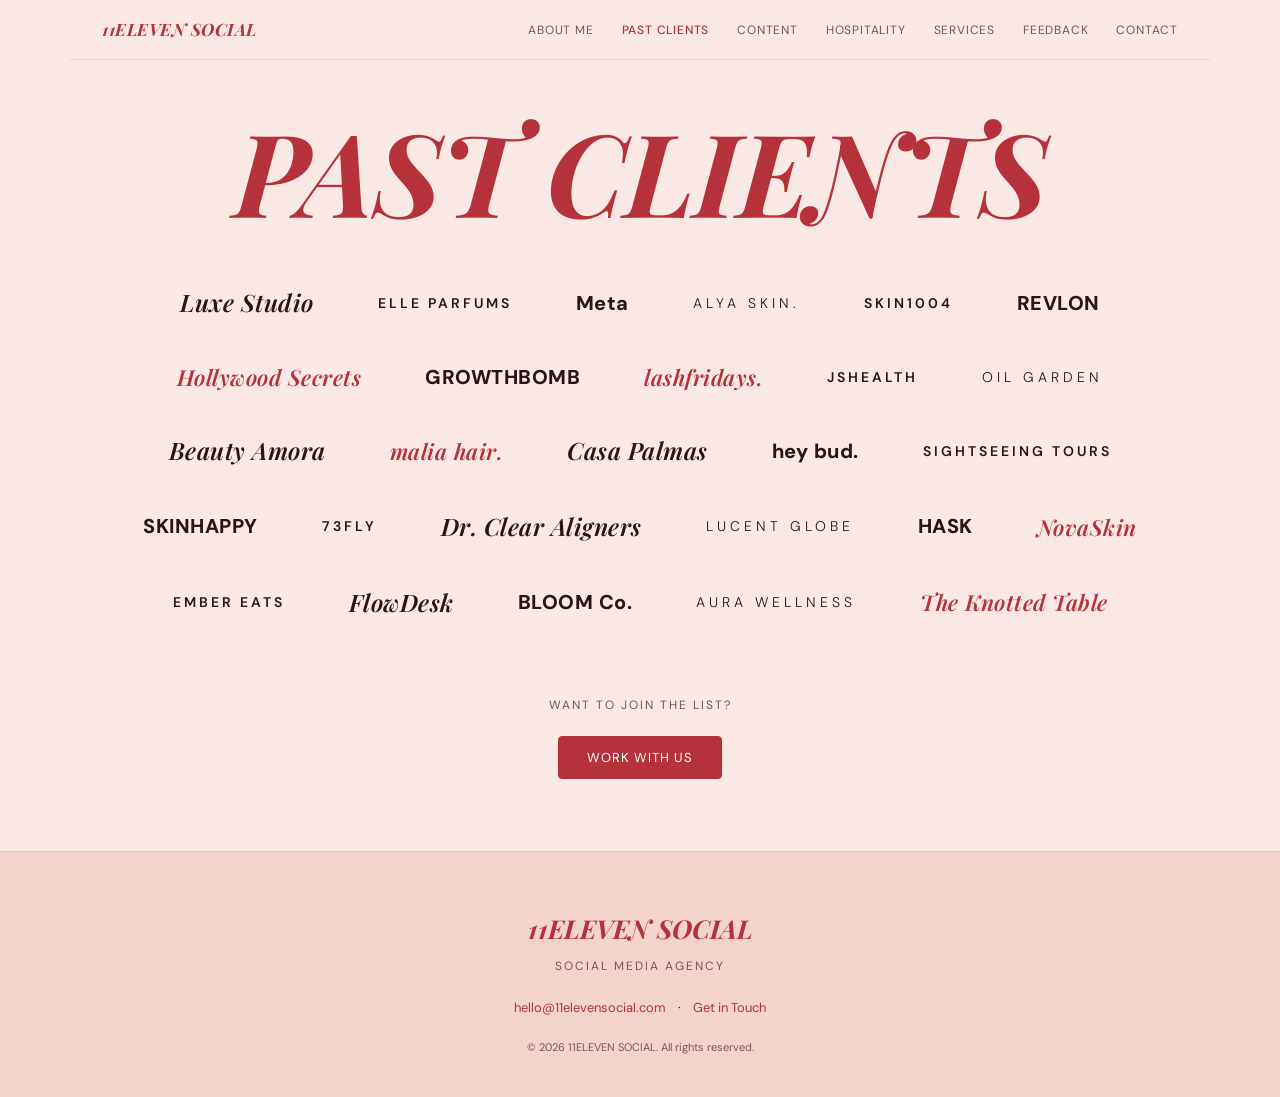
==== clients.html @ ed73713c "Added The Website Fully. Changes required." ====
<!DOCTYPE html>
<html lang="en">
<head>
  <meta charset="UTF-8" />
  <meta name="viewport" content="width=device-width, initial-scale=1.0" />
  <title>Past Clients — 11Eleven Social</title>
  <link rel="preconnect" href="https://fonts.googleapis.com" />
  <link rel="preconnect" href="https://fonts.gstatic.com" crossorigin />
  <link href="https://fonts.googleapis.com/css2?family=Playfair+Display:ital,wght@0,700;1,400;1,700&family=DM+Sans:wght@300;400;500&display=swap" rel="stylesheet" />
  <link rel="stylesheet" href="style.css" />
  <style>
    .logo-grid {
      display: flex;
      flex-wrap: wrap;
      gap: 0;
      padding: 0 32px 48px;
      max-width: var(--max-w);
      margin: 0 auto;
      justify-content: center;
      align-items: center;
    }
    .logo-item {
      flex: 0 0 auto;
      padding: 18px 32px;
      display: flex;
      align-items: center;
      justify-content: center;
    }
    .logo-item span {
      font-size: clamp(13px, 2vw, 18px);
      font-weight: 600;
      color: var(--text);
      letter-spacing: .5px;
      white-space: nowrap;
      transition: color .2s;
    }
    .logo-item:hover span { color: var(--rose); }

    /* Stylised brand names like the original */
    .logo-item.serif span   { font-family: var(--font-display); font-style: italic; font-size: clamp(16px,2.5vw,24px); }
    .logo-item.caps span    { letter-spacing: 3px; text-transform: uppercase; font-size: clamp(11px,1.5vw,14px); }
    .logo-item.script span  { font-family: var(--font-display); font-style: italic; color: var(--rose); font-size: clamp(16px,2.5vw,22px); }
    .logo-item.bold span    { font-weight: 800; font-size: clamp(14px,2vw,20px); }
    .logo-item.light span   { font-weight: 300; letter-spacing: 4px; text-transform: uppercase; font-size: clamp(11px,1.5vw,14px); }
  </style>
</head>
<body>

  <h1 class="page-title reveal">PAST CLIENTS</h1>

  <div class="logo-grid reveal">
    <!-- Row 1 -->
    <div class="logo-item serif"><span>Luxe Studio</span></div>
    <div class="logo-item caps"><span>ELLE Parfums</span></div>
    <div class="logo-item bold"><span>Meta</span></div>
    <div class="logo-item light"><span>alya skin.</span></div>
    <div class="logo-item caps"><span>SKIN1004</span></div>
    <div class="logo-item bold"><span>REVLON</span></div>
    <!-- Row 2 -->
    <div class="logo-item script"><span>Hollywood Secrets</span></div>
    <div class="logo-item bold"><span>GROWTHBOMB</span></div>
    <div class="logo-item script"><span>lashfridays.</span></div>
    <div class="logo-item caps"><span>JSHEALTH</span></div>
    <!-- Row 3 -->
    <div class="logo-item light"><span>OIL GARDEN</span></div>
    <div class="logo-item serif"><span>Beauty Amora</span></div>
    <div class="logo-item script"><span>malia hair.</span></div>
    <div class="logo-item serif"><span>Casa Palmas</span></div>
    <div class="logo-item bold"><span>hey bud.</span></div>
    <!-- Row 4 -->
    <div class="logo-item caps"><span>SIGHTSEEING TOURS</span></div>
    <div class="logo-item bold"><span>SKINHAPPY</span></div>
    <div class="logo-item caps"><span>73FLY</span></div>
    <div class="logo-item serif"><span>Dr. Clear Aligners</span></div>
    <div class="logo-item light"><span>LUCENT GLOBE</span></div>
    <div class="logo-item bold"><span>HASK</span></div>
    <!-- Row 5 – add your own -->
    <div class="logo-item script"><span>NovaSkin</span></div>
    <div class="logo-item caps"><span>EMBER EATS</span></div>
    <div class="logo-item serif"><span>FlowDesk</span></div>
    <div class="logo-item bold"><span>BLOOM Co.</span></div>
    <div class="logo-item light"><span>AURA WELLNESS</span></div>
    <div class="logo-item script"><span>The Knotted Table</span></div>
  </div>

  <div style="text-align:center; padding: 8px 32px 72px;">
    <p style="font-size:12px;letter-spacing:2px;text-transform:uppercase;color:var(--text-muted);margin-bottom:20px;">Want to join the list?</p>
    <a href="contact.html" class="btn btn-solid">Work With Us</a>
  </div>

  <script src="shared.js"></script>
  <script src="main.js"></script>
</body>
</html>
---- style.css ----
/* ============================================================
   11ELEVEN SOCIAL — Global Stylesheet
   ── Edit the :root variables to restyle the entire site ──
   ============================================================ */

/* ─── CUSTOMISE HERE ─────────────────────────────────────── */
:root {
  /* Brand palette */
  --pink-bg:       #f9e8e4;       /* main page background   */
  --pink-light:    #fdf3f0;       /* lighter section bg     */
  --pink-mid:      #f2d4cc;       /* cards / accents        */
  --rose:          #b5323a;       /* headline / accent red  */
  --rose-dark:     #8a1f26;       /* hover / dark text      */
  --text:          #2a1418;       /* body text              */
  --text-muted:    #7a5256;       /* subtext                */
  --white:         #ffffff;

  /* Typography */
  --font-display:  'Playfair Display', serif;   /* big headlines */
  --font-body:     'DM Sans', sans-serif;        /* body text     */

  /* Layout */
  --nav-h:         60px;
  --max-w:         1140px;
  --radius:        10px;
  --section-pad:   80px 40px;
}

/* ─── RESET ──────────────────────────────────────────────── */
*, *::before, *::after { box-sizing: border-box; margin: 0; padding: 0; }
html  { scroll-behavior: smooth; }
body  {
  font-family: var(--font-body);
  background:  var(--pink-bg);
  color:       var(--text);
  font-size:   15px;
  line-height: 1.65;
  overflow-x:  hidden;
  padding-top: var(--nav-h);
}
a    { color: inherit; text-decoration: none; }
ul   { list-style: none; }
img  { max-width: 100%; display: block; border-radius: 6px; }

/* ─── UTILITIES ──────────────────────────────────────────── */
.container { max-width: var(--max-w); margin: 0 auto; padding: 0 32px; }
.section   { padding: var(--section-pad); }

/* page-level giant headline */
.page-title {
  font-family: var(--font-display);
  font-size:   clamp(52px, 9vw, 120px);
  color:       var(--rose);
  font-weight: 700;
  font-style:  italic;
  line-height: 0.95;
  letter-spacing: -1px;
  text-align:  center;
  padding:     56px 32px 40px;
}

/* section headline (smaller) */
.section-title {
  font-family: var(--font-display);
  font-size:   clamp(28px, 4vw, 52px);
  color:       var(--rose);
  font-weight: 700;
  font-style:  italic;
  line-height: 1.05;
}

/* category tag below gallery */
.gallery-tag {
  text-align:     center;
  font-size:      11px;
  letter-spacing: 3px;
  text-transform: uppercase;
  color:          var(--text-muted);
  margin-top:     18px;
}

/* ─── BUTTONS ────────────────────────────────────────────── */
.btn {
  display:       inline-block;
  border:        1.5px solid var(--rose);
  color:         var(--rose);
  padding:       10px 28px;
  border-radius: 4px;
  font-size:     13px;
  letter-spacing:1px;
  text-transform:uppercase;
  transition:    background .2s, color .2s;
  cursor:        pointer;
  background:    transparent;
  font-family:   var(--font-body);
}
.btn:hover { background: var(--rose); color: var(--white); }
.btn-solid { background: var(--rose); color: var(--white); }
.btn-solid:hover { background: var(--rose-dark); border-color: var(--rose-dark); }

/* ─── NAV ────────────────────────────────────────────────── */
.site-nav {
  position:   fixed;
  top: 0; left: 0; right: 0;
  height:     var(--nav-h);
  z-index:    900;
  background: var(--pink-bg);
  transition: box-shadow .3s;
}
.site-nav.scrolled { box-shadow: 0 2px 12px rgba(180,50,58,.12); }

.nav-inner {
  max-width:   var(--max-w);
  margin:      0 auto;
  height:      100%;
  display:     flex;
  align-items: center;
  justify-content: space-between;
  padding:     0 32px;
  border-bottom: 1px solid rgba(180,50,58,.15);
}

.nav-brand {
  font-family:    var(--font-display);
  font-size:      17px;
  font-weight:    700;
  font-style:     italic;
  color:          var(--rose);
  letter-spacing: .5px;
  flex-shrink:    0;
}

.nav-list {
  display:     flex;
  gap:         28px;
  align-items: center;
}
.nav-list a {
  font-size:      12px;
  letter-spacing: .8px;
  text-transform: uppercase;
  color:          var(--text-muted);
  transition:     color .2s;
  white-space:    nowrap;
}
.nav-list a:hover,
.nav-list a.active { color: var(--rose); font-weight: 500; }

.nav-burger {
  display:    none;
  flex-direction: column;
  gap:        5px;
  background: none;
  border:     none;
  cursor:     pointer;
}
.nav-burger span {
  width: 22px; height: 2px;
  background: var(--rose);
  border-radius: 2px;
  display: block;
}

.nav-mobile {
  display:        none;
  flex-direction: column;
  background:     var(--pink-bg);
  padding:        24px 32px 32px;
  border-bottom:  1px solid rgba(180,50,58,.15);
  gap: 20px;
}
.nav-mobile.open { display: flex; }
.nav-mobile a {
  font-family:    var(--font-display);
  font-size:      22px;
  font-style:     italic;
  color:          var(--rose);
}

/* ─── FOOTER ─────────────────────────────────────────────── */
.site-footer {
  background:  var(--pink-mid);
  text-align:  center;
  padding:     56px 32px 40px;
  border-top:  1px solid rgba(180,50,58,.15);
}
.footer-brand {
  font-family: var(--font-display);
  font-size:   26px;
  font-style:  italic;
  font-weight: 700;
  color:       var(--rose);
  margin-bottom: 6px;
}
.footer-sub  { font-size: 12px; letter-spacing: 2px; text-transform: uppercase; color: var(--text-muted); margin-bottom: 20px; }
.footer-links { display: flex; gap: 12px; justify-content: center; align-items: center; margin-bottom: 20px; font-size: 13px; }
.footer-links a { color: var(--rose); transition: opacity .2s; }
.footer-links a:hover { opacity: .7; }
.footer-copy { font-size: 11px; color: var(--text-muted); }

/* ─── HORIZONTAL GALLERY ROW ─────────────────────────────── */
.gallery-row {
  display: flex;
  gap:     12px;
  overflow-x: auto;
  padding-bottom: 4px;
  scrollbar-width: none;
}
.gallery-row::-webkit-scrollbar { display: none; }
.gallery-row .gcard {
  flex:         0 0 auto;
  width:        clamp(140px, 18vw, 220px);
  aspect-ratio: 9/16;
  background:   var(--pink-mid);
  border-radius: 8px;
  overflow:     hidden;
  position:     relative;
}
.gallery-row .gcard img { width: 100%; height: 100%; object-fit: cover; }

/* placeholder gradient cards */
.gcard.ph-1 { background: linear-gradient(160deg,#e8c4bc 0%,#d4908a 100%); }
.gcard.ph-2 { background: linear-gradient(160deg,#f0d0c8 0%,#c88080 100%); }
.gcard.ph-3 { background: linear-gradient(160deg,#dbb0a8 0%,#b86858 100%); }
.gcard.ph-4 { background: linear-gradient(160deg,#f4dcd8 0%,#cc9090 100%); }
.gcard.ph-5 { background: linear-gradient(160deg,#e0c0b8 0%,#c07070 100%); }

/* label inside card */
.gcard-label {
  position:   absolute;
  bottom: 10px; left: 0; right: 0;
  text-align: center;
  font-size:  10px;
  letter-spacing: 1.5px;
  text-transform: uppercase;
  color: rgba(255,255,255,.85);
  font-weight: 500;
}

/* ─── REVEAL ANIMATION ───────────────────────────────────── */
.reveal {
  opacity: 0;
  transform: translateY(24px);
  transition: opacity .65s ease, transform .65s ease;
}
.reveal.on { opacity: 1; transform: none; }

/* ─── RESPONSIVE ─────────────────────────────────────────── */
@media (max-width: 860px) {
  :root { --section-pad: 56px 24px; }
  .nav-list   { display: none; }
  .nav-burger { display: flex; }
  .container  { padding: 0 20px; }
}
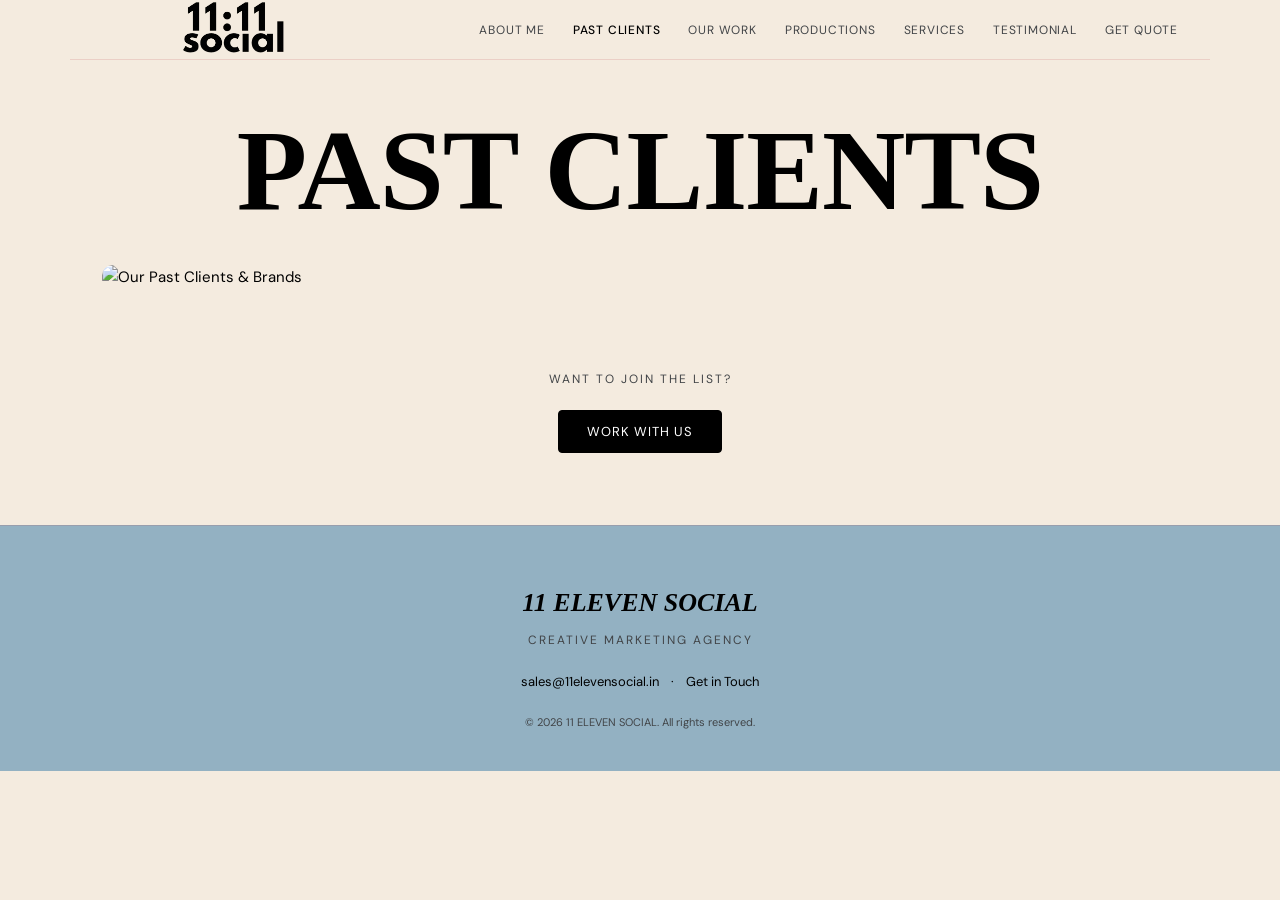
==== commit 7b6577fb: "Update clients.html" ====
--- a/clients.html
+++ b/clients.html
@@ -9,78 +9,41 @@
   <link href="https://fonts.googleapis.com/css2?family=Playfair+Display:ital,wght@0,700;1,400;1,700&family=DM+Sans:wght@300;400;500&display=swap" rel="stylesheet" />
   <link rel="stylesheet" href="style.css" />
   <style>
-    .logo-grid {
-      display: flex;
-      flex-wrap: wrap;
-      gap: 0;
-      padding: 0 32px 48px;
+    .brands-section {
       max-width: var(--max-w);
       margin: 0 auto;
-      justify-content: center;
-      align-items: center;
+      padding: 0 32px 72px;
     }
-    .logo-item {
-      flex: 0 0 auto;
-      padding: 18px 32px;
-      display: flex;
-      align-items: center;
-      justify-content: center;
+
+    .brands-image-wrap {
+      width: 100%;
+      border-radius: var(--radius);
+      overflow: hidden;
     }
-    .logo-item span {
-      font-size: clamp(13px, 2vw, 18px);
-      font-weight: 600;
-      color: var(--text);
-      letter-spacing: .5px;
-      white-space: nowrap;
-      transition: color .2s;
+
+    .brands-image-wrap img {
+      width: 100%;
+      height: auto;
+      display: block;
+      border-radius: var(--radius);
+      object-fit: contain;
     }
-    .logo-item:hover span { color: var(--rose); }
 
-    /* Stylised brand names like the original */
-    .logo-item.serif span   { font-family: var(--font-display); font-style: italic; font-size: clamp(16px,2.5vw,24px); }
-    .logo-item.caps span    { letter-spacing: 3px; text-transform: uppercase; font-size: clamp(11px,1.5vw,14px); }
-    .logo-item.script span  { font-family: var(--font-display); font-style: italic; color: var(--rose); font-size: clamp(16px,2.5vw,22px); }
-    .logo-item.bold span    { font-weight: 800; font-size: clamp(14px,2vw,20px); }
-    .logo-item.light span   { font-weight: 300; letter-spacing: 4px; text-transform: uppercase; font-size: clamp(11px,1.5vw,14px); }
+    @media (max-width: 600px) {
+      .brands-section {
+        padding: 0 16px 48px;
+      }
+    }
   </style>
 </head>
 <body>
 
   <h1 class="page-title reveal">PAST CLIENTS</h1>
 
-  <div class="logo-grid reveal">
-    <!-- Row 1 -->
-    <div class="logo-item serif"><span>Luxe Studio</span></div>
-    <div class="logo-item caps"><span>ELLE Parfums</span></div>
-    <div class="logo-item bold"><span>Meta</span></div>
-    <div class="logo-item light"><span>alya skin.</span></div>
-    <div class="logo-item caps"><span>SKIN1004</span></div>
-    <div class="logo-item bold"><span>REVLON</span></div>
-    <!-- Row 2 -->
-    <div class="logo-item script"><span>Hollywood Secrets</span></div>
-    <div class="logo-item bold"><span>GROWTHBOMB</span></div>
-    <div class="logo-item script"><span>lashfridays.</span></div>
-    <div class="logo-item caps"><span>JSHEALTH</span></div>
-    <!-- Row 3 -->
-    <div class="logo-item light"><span>OIL GARDEN</span></div>
-    <div class="logo-item serif"><span>Beauty Amora</span></div>
-    <div class="logo-item script"><span>malia hair.</span></div>
-    <div class="logo-item serif"><span>Casa Palmas</span></div>
-    <div class="logo-item bold"><span>hey bud.</span></div>
-    <!-- Row 4 -->
-    <div class="logo-item caps"><span>SIGHTSEEING TOURS</span></div>
-    <div class="logo-item bold"><span>SKINHAPPY</span></div>
-    <div class="logo-item caps"><span>73FLY</span></div>
-    <div class="logo-item serif"><span>Dr. Clear Aligners</span></div>
-    <div class="logo-item light"><span>LUCENT GLOBE</span></div>
-    <div class="logo-item bold"><span>HASK</span></div>
-    <!-- Row 5 – add your own -->
-    <div class="logo-item script"><span>NovaSkin</span></div>
-    <div class="logo-item caps"><span>EMBER EATS</span></div>
-    <div class="logo-item serif"><span>FlowDesk</span></div>
-    <div class="logo-item bold"><span>BLOOM Co.</span></div>
-    <div class="logo-item light"><span>AURA WELLNESS</span></div>
-    <div class="logo-item script"><span>The Knotted Table</span></div>
+  <div class="brands-section reveal">
+    <div class="brands-image-wrap">
+      <img src="brands.png" alt="Our Past Clients & Brands" />
+    </div>
   </div>
 
   <div style="text-align:center; padding: 8px 32px 72px;">
@@ -91,4 +54,4 @@
   <script src="shared.js"></script>
   <script src="main.js"></script>
 </body>
-</html>
+</html>
--- a/style.css
+++ b/style.css
@@ -6,17 +6,17 @@
 /* ─── CUSTOMISE HERE ─────────────────────────────────────── */
 :root {
   /* Brand palette */
-  --pink-bg:       #f9e8e4;       /* main page background   */
-  --pink-light:    #fdf3f0;       /* lighter section bg     */
-  --pink-mid:      #f2d4cc;       /* cards / accents        */
-  --rose:          #b5323a;       /* headline / accent red  */
-  --rose-dark:     #8a1f26;       /* hover / dark text      */
-  --text:          #2a1418;       /* body text              */
-  --text-muted:    #7a5256;       /* subtext                */
+  --pink-bg:       #f4ebdf;       /* main page background   */
+  --pink-light:    #6b859b;       /* lighter section bg     */
+  --pink-mid:      #93b1c2;       /* cards / accents        */
+  --rose:          #000000;       /* headline / accent red  */
+  --rose-dark:     #000000;       /* hover / dark text      */
+  --text:          #000000;       /* body text              */
+  --text-muted:    #414447;       /* subtext                */
   --white:         #ffffff;
 
   /* Typography */
-  --font-display:  'Playfair Display', serif;   /* big headlines */
+  --font-display:  'Advercase', serif;   /* big headlines */
   --font-body:     'DM Sans', sans-serif;        /* body text     */
 
   /* Layout */
@@ -52,7 +52,6 @@
   font-size:   clamp(52px, 9vw, 120px);
   color:       var(--rose);
   font-weight: 700;
-  font-style:  italic;
   line-height: 0.95;
   letter-spacing: -1px;
   text-align:  center;
@@ -120,14 +119,31 @@
   border-bottom: 1px solid rgba(180,50,58,.15);
 }
 
+.nav-logo {
+  height: 256px;
+  width: auto;
+  display: block;
+  object-fit: contain;
+  flex-shrink: 0;
+  margin-top: 20px;
+}
+
 .nav-brand {
+  display:     flex;
+  align-items: center;
+  gap:         10px;
+  flex-shrink: 0;
+  text-decoration: none;
+}
+
+.nav-brand-text {
   font-family:    var(--font-display);
-  font-size:      17px;
+  font-size:      16px;
   font-weight:    700;
   font-style:     italic;
   color:          var(--rose);
   letter-spacing: .5px;
-  flex-shrink:    0;
+  white-space:    nowrap;
 }
 
 .nav-list {
